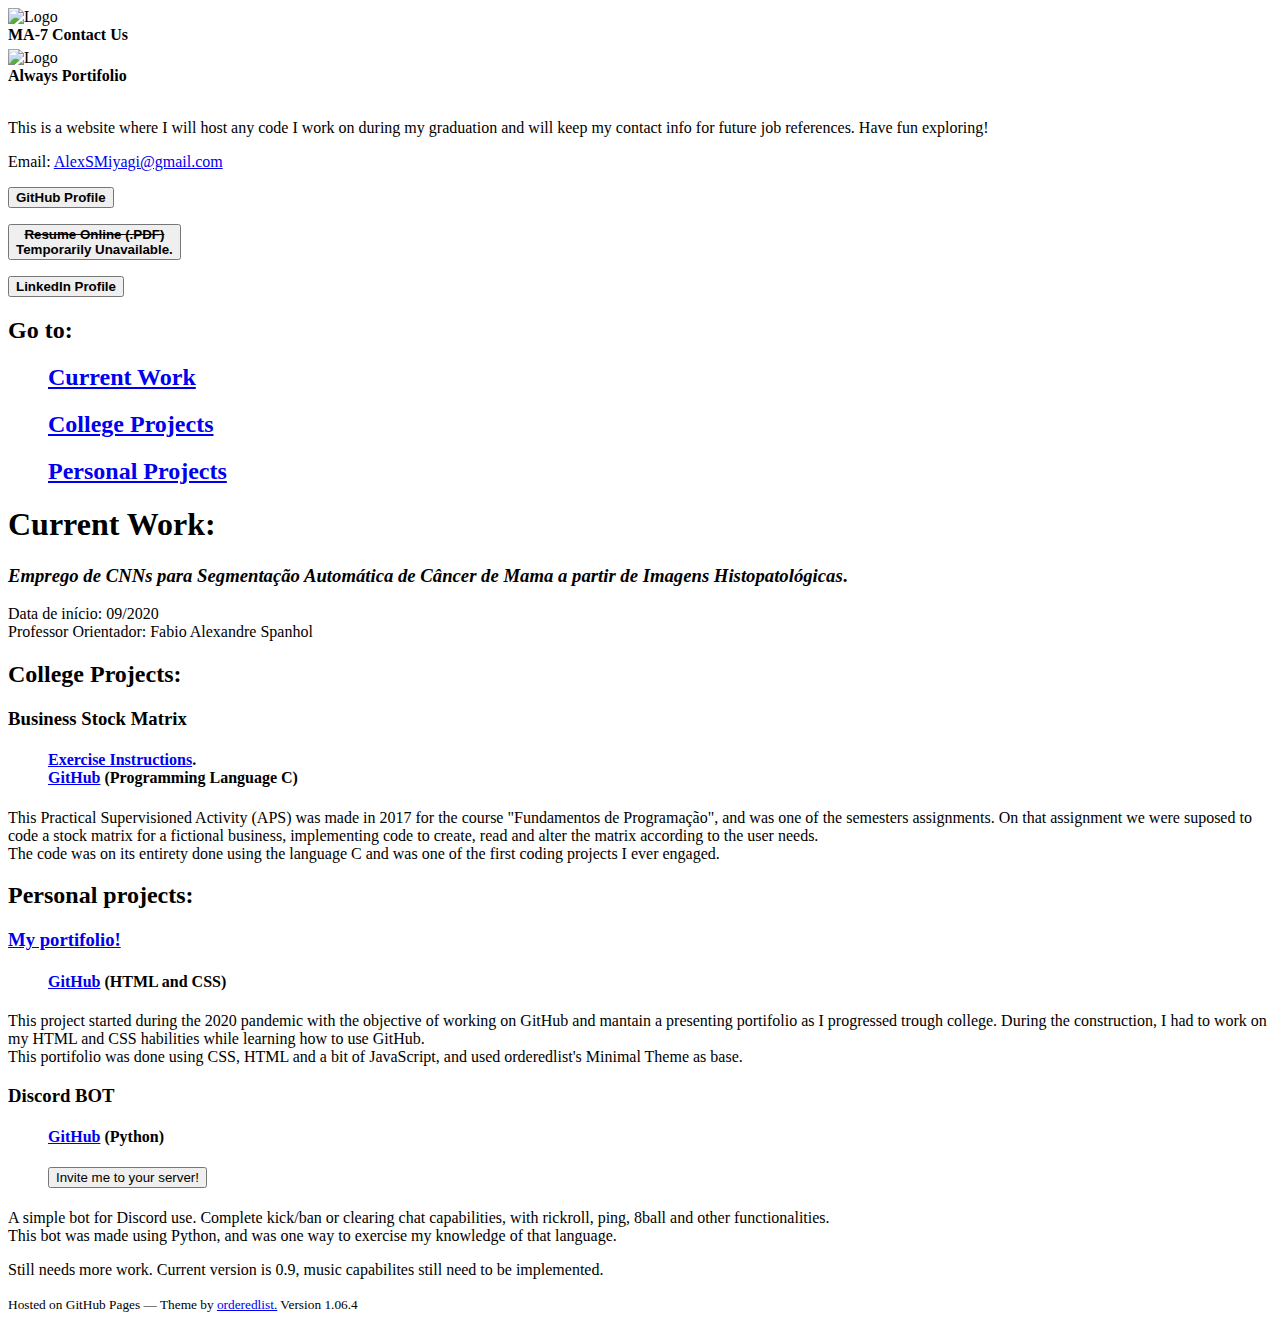
==== index.html @ 53c1947f "Update index.html" ====
<!doctype html>
<html>
  <head>

    <!-- Global site tag (gtag.js) - Google Analytics -->
    <script async src="https://www.googletagmanager.com/gtag/js?id=UA-176717910-1"></script>
    <script>
      window.dataLayer = window.dataLayer || [];
      function gtag(){dataLayer.push(arguments);}
      gtag('js', new Date());

      gtag('config', 'UA-176717910-1');
    </script>


    <meta charset="utf-8">
    <meta http-equiv="X-UA-Compatible" content="chrome=1">
    <title>AlwaysLearning's portifolio</title>
    <link rel="icon" href="https://raw.githubusercontent.com/AlwaysLearning55/AlwaysLearning55.github.io/master/favico.png">

    <link rel="stylesheet" href="stylesheets/styles.css">
    <link rel="stylesheet" href="stylesheets/pygment_trac.css">
    <meta name="viewport" content="width=device-width">
    <!--[if lt IE 9]>
    <script src="//html5shiv.googlecode.com/svn/trunk/html5.js"></script>
    <![endif]-->
  </head>

  <!--
    <button class="button-success pure-button">Success Button</button>
    <button class="button-error pure-button">Error Button</button>
    <button class="button-warning pure-button">Warning Button</button>
    <button class="button-secondary pure-button">Secondary Button</button>
  !-->

  <body>
    <div class="wrapper">
      <header>
        <div class="container" style="margin-bottom: 5px">
          <img src="https://raw.githubusercontent.com/AlwaysLearning55/AlwaysLearning55.github.io/master/ma7logo.png" alt="Logo" class="image">
          <div class="middle">
            <a href="#" class="icon" title="User Profile">
              <div class="text">
                <a href="https://alwayslearning55.github.io/MA-7.github.io/" style="text-decoration: none; color : #000000;;"><b>MA-7 Contact Us</b></a>
              </div>
            </a>
          </div>
        </div>

        <div class="container">
          <img src="https://raw.githubusercontent.com/AlwaysLearning55/AlwaysLearning55.github.io/master/test_image.png" alt="Logo" class="image">
          <div class="middle">
            <a href="#" class="icon" title="User Profile">
              <div class="text">
                <a href="https://alwayslearning55.github.io" style="text-decoration: none; color : #000000;"><b>Always Portifolio</b></a>
              </div>
            </a>
          </div>
        </div>
        <p><br>This is a website where I will host any code I work on during my graduation and will keep my contact info for future job references. Have fun exploring!</p>

        <p class="view">Email: <a href="mailto:AlexsMiyagi@gmail.com" target="_blank">AlexSMiyagi@gmail.com</a></p>

        <p> <a href="https://github.com/AlwaysLearning55" target="_blank"> <button class = "button-secondary pure-button"> <b> GitHub Profile </b> </button> </a> </p>
        <!--- <p> <a href="https://alwayslearning55.github.io/Alexsander%20Souza%20CV%20-%202020.pdf" target="_blank"> <button class = "button-secondary pure-button"> <b> Resume Online (.PDF) </b> </button> </a> </p> --->
        <p> <a href="" target="_blank"> <button class = "button-secondary pure-button"> <b> <s> Resume Online (.PDF) </s> <br> Temporarily Unavailable. </b> </button> </a> </p>
        <p> <a href="https://www.linkedin.com/in/alexsandersouza/" target="_blank"> <button class = "button-secondary pure-button"> <b> LinkedIn Profile </b> </button> </a> </p>

        <p><h2>Go to:</h2></p>

        <ul><a href="#Current Work"><h2>Current Work</h2></a></ul>
        <ul><a href="#CodesWorkedCollege"><h2>College Projects</h2></a></ul>
        <ul><a href="#PersonalCodes"><h2>Personal Projects</h2></a></ul>
      </header>



      <section>
        <a name="Current Work" class="anchor"></a>

        <h1>Current Work:</h1>
        <h3><p><em>Emprego de CNNs para Segmentação Automática de Câncer de Mama a partir de Imagens Histopatológicas</em>.</p></h3>

        <p>Data de início: 09/2020<br>
        Professor Orientador: Fabio Alexandre Spanhol</p>

        <a name="CodesWorkedCollege" class="anchor"></a>

        <h2>College Projects:</h2>
        <p><h3><li><b>Business Stock Matrix</b></li></h3>
        <ul><h4><a href="https://github.com/AlwaysLearning55/APS03-2017-02-EE-AlexsanderSouza/raw/master/2017%2002%20-%20APS%2003%20-%20EE.docx" download="">Exercise Instructions</a>.<br>
        <a href="https://github.com/AlwaysLearning55/APS03-2017-02-EE-AlexsanderSouza" target="_new ">GitHub</a> (Programming Language C)</h4></ul>

        <div class="c">   This Practical Supervisioned Activity (APS) was made in 2017 for the course "Fundamentos de Programação", and was one of the semesters assignments.
                          On that assignment we were suposed to code a stock matrix for a fictional business, implementing code to create, read and alter the matrix according to the user needs.<br></div>
        <div class="c">   The code was on its entirety done using the language C and was one of the first coding projects I ever engaged.<br></div></p>


        <a name="PersonalCodes" class="anchor"></a>

        <h2>Personal projects:</h2>
        <p><h3><li><b><a href="https://alwayslearning55.github.io">My portifolio!</b></a></li></h3>
        <ul><h4><a href="https://github.com/AlwaysLearning55/AlwaysLearning55.github.io" target="_blank">GitHub</a> (HTML and CSS)</h4></ul>

        <div class="c">   This project started during the 2020 pandemic with the objective of working on GitHub and mantain a presenting portifolio as I progressed trough college.
                          During the construction, I had to work on my HTML and CSS habilities while learning how to use GitHub. <br></div>
        <div class="c">   This portifolio was done using CSS, HTML and a bit of JavaScript, and used orderedlist's Minimal Theme as base.<br></div></p>

        <p><h3><li><b>Discord BOT</b></li></h3>
        <ul><h4><a href="https://github.com/AlwaysLearning55/AlwaysDiscordBot" target="_blank">GitHub</a> (Python)</h4></ul>
        <ul><h4><a href="https://discord.com/api/oauth2/authorize?client_id=768113292085821452&permissions=8&scope=bot" target="_blank"><button class="button-success pure-button">Invite me to your server!</button></a></h4></ul>

        <div class="c">   A simple bot for Discord use. Complete kick/ban or clearing chat capabilities, with rickroll, ping, 8ball and other functionalities.<br></div>
        <div class="c">   This bot was made using Python, and was one way to exercise my knowledge of that language.<br></div></p>
        <div class="c">   Still needs more work. Current version is 0.9, music capabilites still need to be implemented.<br></div></p>

      </section>

      <footer>
        <p><small>Hosted on GitHub Pages &mdash; Theme by <a href="https://github.com/orderedlist">orderedlist.</a> Version 1.06.4</small></p>
      </footer>
    </div>

    <script src="javascripts/scale.fix.js"></script>
    <script src="{{ "/assets/js/scale.fix.js" | relative_url }}"></script>

  </body>
</html>
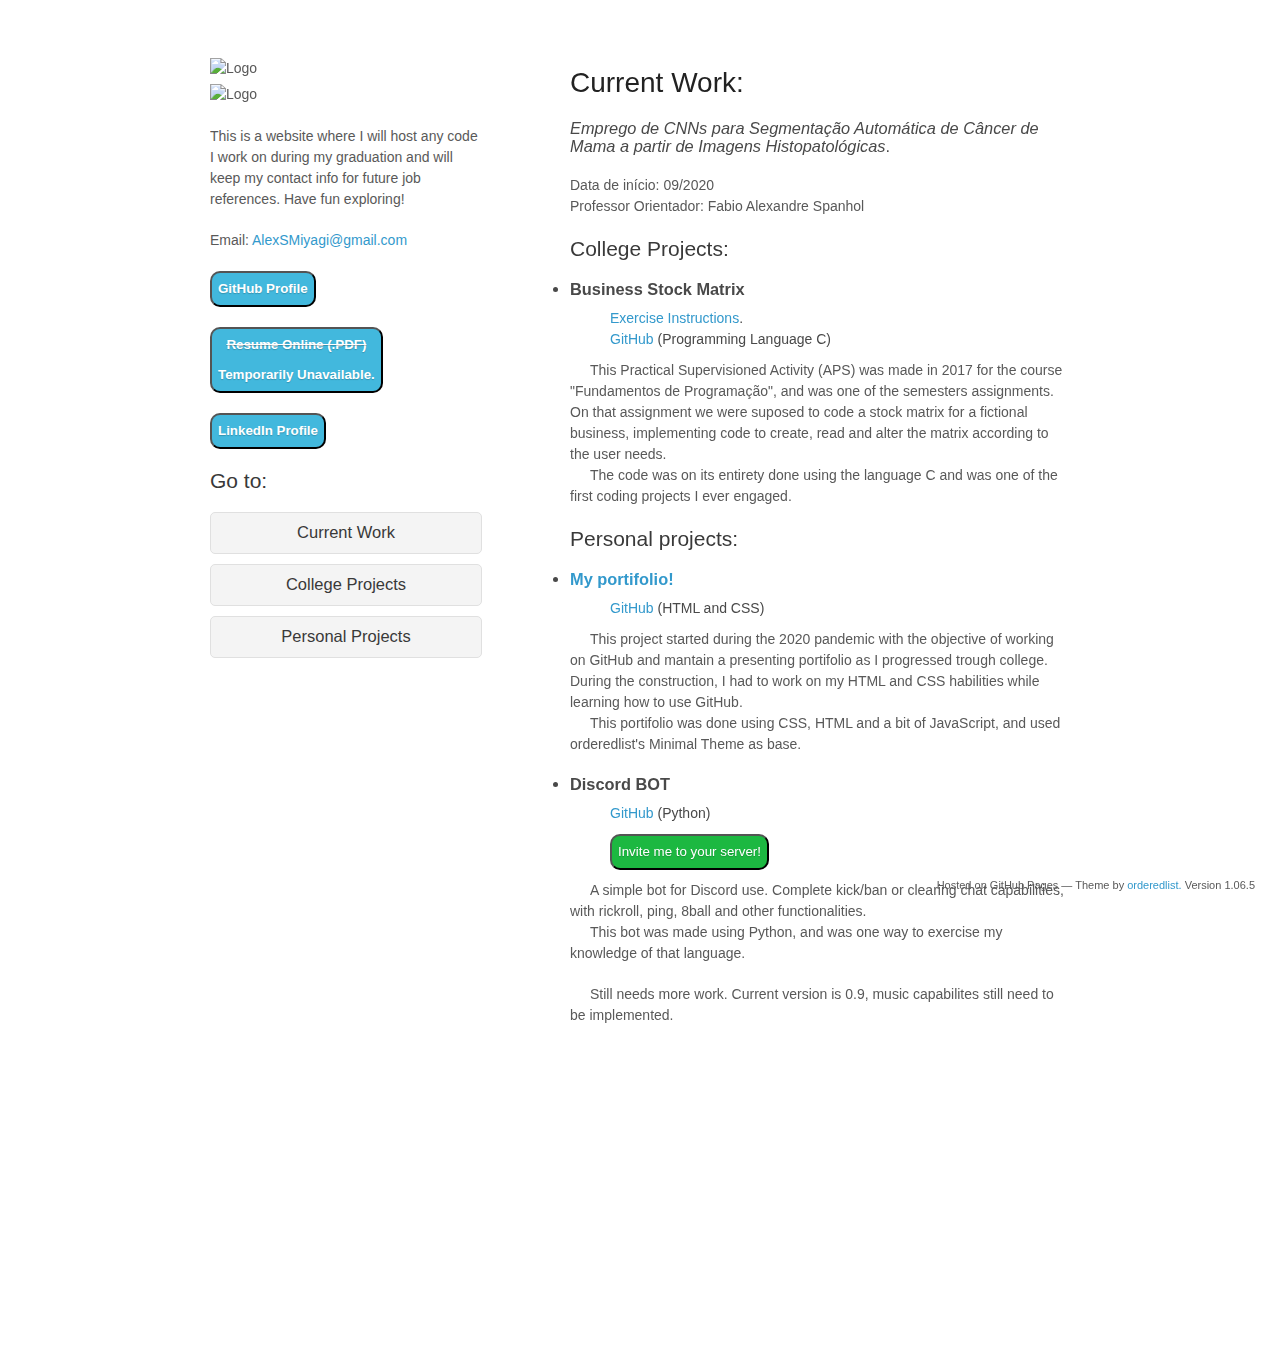
==== commit 533918ea: "Footer update" ====
--- a/index.html
+++ b/index.html
@@ -114,11 +114,12 @@
         <div class="c">   This bot was made using Python, and was one way to exercise my knowledge of that language.<br></div></p>
         <div class="c">   Still needs more work. Current version is 0.9, music capabilites still need to be implemented.<br></div></p>
 
+        <footer>
+          <p><small>Hosted on GitHub Pages &mdash; Theme by <a href="https://github.com/orderedlist">orderedlist.</a> Version 1.06.5</small></p>
+        </footer>
       </section>
 
-      <footer>
-        <p><small>Hosted on GitHub Pages &mdash; Theme by <a href="https://github.com/orderedlist">orderedlist.</a> Version 1.06.4</small></p>
-      </footer>
+
     </div>
 
     <script src="javascripts/scale.fix.js"></script>
--- a/stylesheets/styles.css
+++ b/stylesheets/styles.css
@@ -0,0 +1,435 @@
+body {
+  background-color: #fff;
+  padding:50px;
+  font: 14px/1.5 -apple-system, BlinkMacSystemFont, "Segoe UI", Roboto, Oxygen, Ubuntu, Cantarell, "Fira Sans", "Droid Sans", "Helvetica Neue", Arial, sans-serif, "Apple Color Emoji", "Segoe UI Emoji", "Segoe UI Symbol";
+  color:#595959;
+  font-weight:400;
+  margin-bottom: 200px;
+  z-index: 1;
+}
+
+h1, h2, h5, h6 {
+  color:#222;
+  margin:0 0 20px;
+}
+
+h3, h4 {
+  color:#222;
+  margin:0 0 10px;
+}
+
+
+p, ol, table, pre, dl {
+  margin:0 0 20px;
+}
+
+ul {
+  margin:0 0 10px;
+}
+
+h1, h2, h3 {
+  line-height:1.1;
+}
+
+h1 {
+  font-size:28px;
+  font-weight: 500;
+}
+
+h2 {
+  color:#393939;
+  font-weight: 500;
+}
+
+h3, h4, h5, h6 {
+  color:#494949;
+  font-weight: 500;
+}
+
+a.anchor {
+  display: block;
+  position: relative;
+  top: -50px;
+  visibility: hidden;
+}
+
+a {
+  color:#39c;
+  text-decoration:none;
+}
+
+a:hover {
+  color:#069;
+}
+
+a small {
+  font-size:11px;
+  color:#777;
+  margin-top:-0.3em;
+  display:block;
+}
+
+a:hover small {
+  color:#777;
+}
+
+div.c {
+  text-indent: 20px;
+}
+
+.sticky {
+  position: fixed;
+  top: 0;
+  width: 100%;
+}
+
+.sticky + .content {
+  padding-top: 10px;
+}
+
+.wrapper {
+  width:860px;
+  margin:0 auto;
+  overflow: auto;
+  position: sticky;
+}
+
+blockquote {
+  border-left:1px solid #e5e5e5;
+  margin:0;
+  padding:0 0 0 20px;
+  font-style:italic;
+}
+
+code, pre {
+  font-family:Monaco, Bitstream Vera Sans Mono, Lucida Console, Terminal, Consolas, Liberation Mono, DejaVu Sans Mono, Courier New, monospace;
+  color:#333;
+}
+
+pre {
+  padding:8px 15px;
+  background: #f8f8f8;
+  border-radius:5px;
+  border:1px solid #e5e5e5;
+  overflow-x: auto;
+}
+
+table {
+  width:100%;
+  border-collapse:collapse;
+}
+
+th, td {
+  text-align:left;
+  padding:5px 10px;
+  border-bottom:1px solid #e5e5e5;
+}
+
+dt {
+  color:#444;
+  font-weight:500;
+}
+
+th {
+  color:#444;
+}
+
+img {
+  max-width:100%;
+}
+
+header {
+  width: 270px;
+  float:left;
+  position: sticky;
+  position: -webkit-sticky;
+  height: auto;
+  top: 1;
+  -webkit-font-smoothing: subpixel-antialiased;
+}
+
+header ul {
+  list-style:none;
+  height:40px;
+  padding:0;
+  background: #f4f4f4;
+  border-radius:5px;
+  border:1px solid #e0e0e0;
+  width:270px;
+}
+
+header li {
+  width:89px;
+  float:left;
+  border-right:1px solid #e0e0e0;
+  height:40px;
+}
+
+header li:first-child a {
+  border-radius:5px 0 0 5px;
+}
+
+header li:last-child a {
+  border-radius:0 5px 5px 0;
+}
+
+header ul a {
+  line-height:1;
+  font-size:11px;
+  color:#999;
+  display:block;
+  text-align:center;
+  padding-top:10px;
+  height:34px;
+}
+
+header ul a:hover {
+  color:#999;
+}
+
+header ul a:active {
+  background-color:#f0f0f0;
+}
+
+strong {
+  color:#222;
+  font-weight:500;
+}
+
+header ul li + li + li {
+  border-right:none;
+  width:89px;
+}
+
+header ul a strong {
+  font-size:14px;
+  display:block;
+  color:#222;
+}
+
+section {
+  width:500px;
+  float:right;
+  padding-bottom:50px;
+  margin-top: 10px;
+}
+
+small {
+  font-size:11px;
+}
+
+hr {
+  border:0;
+  background:#e5e5e5;
+  height:1px;
+  margin:0 0 20px;
+}
+
+html {
+  background-color: #fff;
+}
+
+footer {
+  width: auto;
+  position: fixed;
+  right: 25px;
+  bottom: -15px;
+  -webkit-font-smoothing:subpixel-antialiased;
+  z-index: -1;
+}
+
+@media print, screen and (max-width: 960px) {
+
+  div.wrapper {
+    width:auto;
+    margin:0;
+  }
+
+  header, section, footer {
+    float:none;
+    position:static;
+    width:auto;
+  }
+
+  header {
+    padding-right:320px;
+  }
+
+  section {
+    border:1px solid #e5e5e5;
+    border-width:1px 0;
+    padding:20px 0;
+    margin:0 0 20px;
+  }
+
+  header a small {
+    display:inline;
+  }
+
+  header ul {
+    position:absolute;
+    right:50px;
+    top:52px;
+  }
+}
+
+@media print, screen and (max-width: 720px) {
+  body {
+    word-wrap:break-word;
+  }
+
+  header {
+    padding:0;
+  }
+
+  header ul, header p.view {
+    position:static;
+  }
+
+  pre, code {
+    word-wrap:normal;
+  }
+}
+
+@media print, screen and (max-width: 480px) {
+  body {
+    padding:15px;
+  }
+
+  header ul {
+    width:99%;
+  }
+
+  header li, header ul li + li + li {
+    width:33%;
+  }
+}
+
+@media print {
+  body {
+    padding:0.4in;
+    font-size:12pt;
+    color:#444;
+  }
+}
+
+<div>
+  <style scoped="">
+    .button-success,
+    .button-error,
+    .button-warning,
+    .button-secondary {
+        border-radius: 5px;
+    }
+
+    .button-success {
+        background: rgb(28, 184, 65);
+        text-align:center;
+        color: white;
+        border-radius: 10px;
+        text-shadow: 0 1px 1px rgba(0, 0, 0, 0.2);
+        text-align: center;
+        line-height: 30px;
+        /* this is a green */
+    }
+
+    .button-error {
+        background: rgb(202, 60, 60);
+        color: white;
+        border-radius: 10px;
+        text-shadow: 0 1px 1px rgba(0, 0, 0, 0.2);
+        /* this is a maroon */
+    }
+
+    .button-warning {
+        background: rgb(223, 117, 20);
+        color: white;
+        border-radius: 10px;
+        text-shadow: 0 1px 1px rgba(0, 0, 0, 0.2);
+        /* this is an orange */
+    }
+
+    .button-secondary {
+        background: rgb(66, 184, 221);
+        text-align:center;
+        color: white;
+        border-radius: 10px;
+        text-shadow: 0 1px 1px rgba(0, 0, 0, 0.2);
+        text-align: center;
+        line-height: 30px;
+        /* this is a light blue */
+    }
+
+    .container {
+      position: relative;
+      width: 100%;
+    }
+
+    .image {
+      opacity: 1;
+      display: block;
+      width: 100%;
+      height: auto;
+      transition: .5s ease;
+      backface-visibility: hidden;
+    }
+
+    .middle {
+      transition: .5s ease;
+      opacity: 0;
+      position: absolute;
+      top: 50%;
+      left: 50%;
+      transform: translate(-50%, -50%);
+      -ms-transform: translate(-50%, -50%);
+      text-align: center;
+    }
+
+    .container:hover .image {
+      opacity: 0.3;
+    }
+
+    .container:hover .middle {
+      opacity: 1;
+
+    }
+    .overlay {
+      position: absolute;
+      top: 0;
+      bottom: 0;
+      left: 0;
+      right: 0;
+      height: 100%;
+      width: 100%;
+      opacity: 0;
+      transition: .3s ease;
+      background-color: white;
+    }
+
+    .container:hover .overlay {
+      opacity: 1;
+    }
+
+    .icon {
+      color: white;
+      font-size: 100px;
+      position: absolute;
+      top: 50%;
+      left: 50%;
+      transform: translate(-50%, -50%);
+      -ms-transform: translate(-50%, -50%);
+      text-align: center;
+    }
+
+    .text {
+      border-radius: 10px;
+      background-color: #f8f0fa;
+      color: white;
+      font-size: 16px;
+      padding: 16px 32px;
+      white-space: nowrap;
+
+
+    }
+  </style>
+</div>
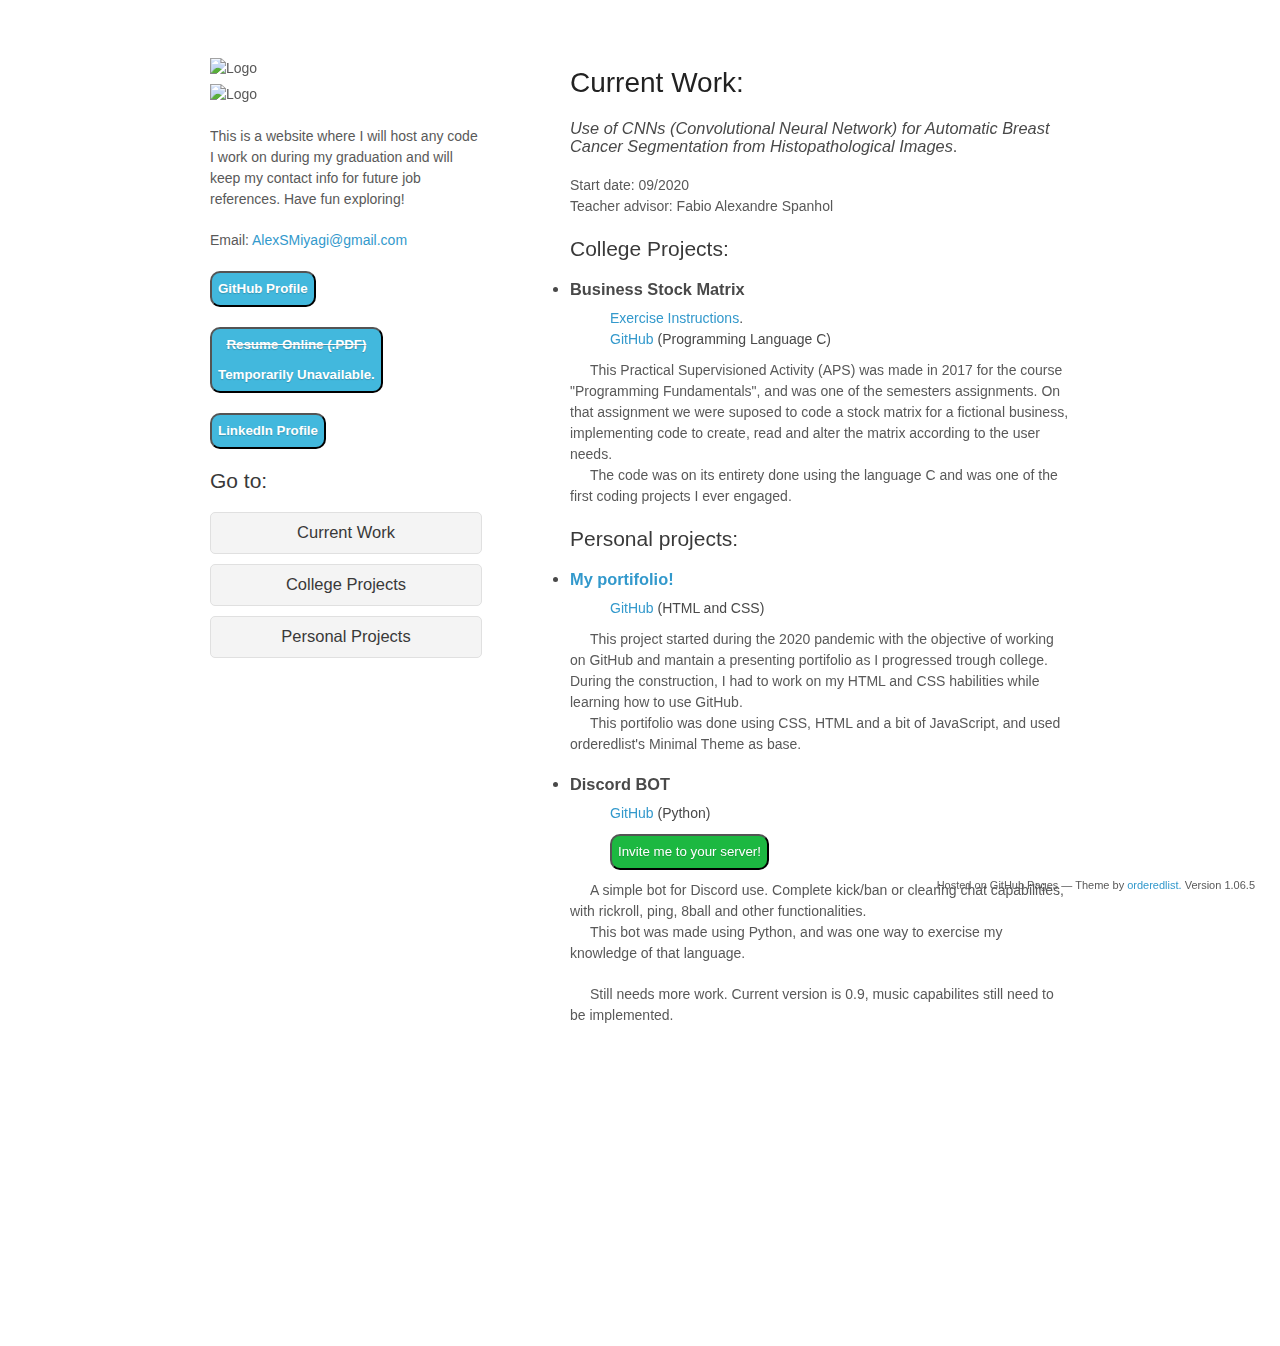
==== commit 256b0479: "Update index.html" ====
--- a/index.html
+++ b/index.html
@@ -41,7 +41,7 @@
           <div class="middle">
             <a href="#" class="icon" title="User Profile">
               <div class="text">
-                <a href="https://alwayslearning55.github.io/MA-7.github.io/" style="text-decoration: none; color : #000000;;"><b>MA-7 Contact Us</b></a>
+                <a href="https://alwayslearning55.github.io/MA-7/" style="text-decoration: none; color : #000000;;"><b>MA-7 Contact Us</b></a>
               </div>
             </a>
           </div>
@@ -79,10 +79,10 @@
         <a name="Current Work" class="anchor"></a>
 
         <h1>Current Work:</h1>
-        <h3><p><em>Emprego de CNNs para Segmentação Automática de Câncer de Mama a partir de Imagens Histopatológicas</em>.</p></h3>
+        <h3><p><em>Use of CNNs (Convolutional Neural Network) for Automatic Breast Cancer Segmentation from Histopathological Images</em>.</p></h3>
 
-        <p>Data de início: 09/2020<br>
-        Professor Orientador: Fabio Alexandre Spanhol</p>
+        <p>Start date: 09/2020<br>
+        Teacher advisor: Fabio Alexandre Spanhol</p>
 
         <a name="CodesWorkedCollege" class="anchor"></a>
 
@@ -91,7 +91,7 @@
         <ul><h4><a href="https://github.com/AlwaysLearning55/APS03-2017-02-EE-AlexsanderSouza/raw/master/2017%2002%20-%20APS%2003%20-%20EE.docx" download="">Exercise Instructions</a>.<br>
         <a href="https://github.com/AlwaysLearning55/APS03-2017-02-EE-AlexsanderSouza" target="_new ">GitHub</a> (Programming Language C)</h4></ul>
 
-        <div class="c">   This Practical Supervisioned Activity (APS) was made in 2017 for the course "Fundamentos de Programação", and was one of the semesters assignments.
+        <div class="c">   This Practical Supervisioned Activity (APS) was made in 2017 for the course "Programming Fundamentals", and was one of the semesters assignments.
                           On that assignment we were suposed to code a stock matrix for a fictional business, implementing code to create, read and alter the matrix according to the user needs.<br></div>
         <div class="c">   The code was on its entirety done using the language C and was one of the first coding projects I ever engaged.<br></div></p>
 
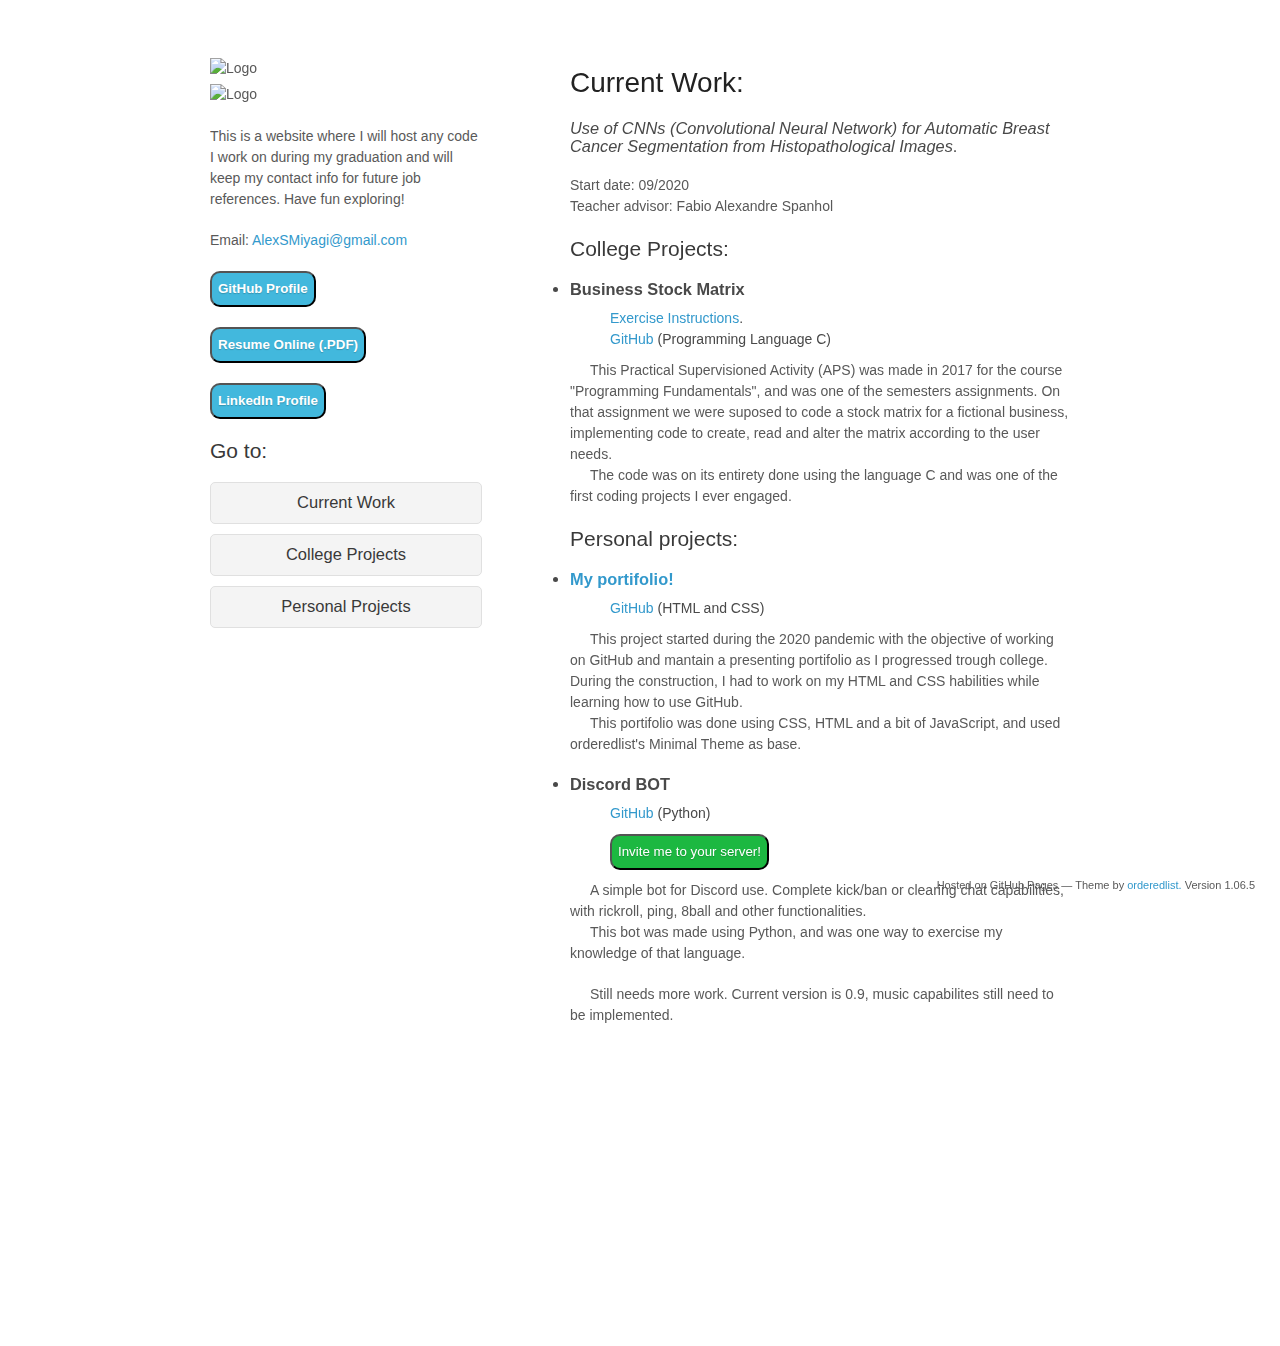
==== commit ee0ba0b7: "CV Update" ====
--- a/index.html
+++ b/index.html
@@ -62,9 +62,8 @@
         <p class="view">Email: <a href="mailto:AlexsMiyagi@gmail.com" target="_blank">AlexSMiyagi@gmail.com</a></p>
 
         <p> <a href="https://github.com/AlwaysLearning55" target="_blank"> <button class = "button-secondary pure-button"> <b> GitHub Profile </b> </button> </a> </p>
-        <!--- <p> <a href="https://alwayslearning55.github.io/Alexsander%20Souza%20CV%20-%202020.pdf" target="_blank"> <button class = "button-secondary pure-button"> <b> Resume Online (.PDF) </b> </button> </a> </p> --->
-        <p> <a href="" target="_blank"> <button class = "button-secondary pure-button"> <b> <s> Resume Online (.PDF) </s> <br> Temporarily Unavailable. </b> </button> </a> </p>
-        <p> <a href="https://www.linkedin.com/in/alexsandersouza/" target="_blank"> <button class = "button-secondary pure-button"> <b> LinkedIn Profile </b> </button> </a> </p>
+        <p> <a href="https://alwayslearning55.github.io/Alex%20Souza%20CV%20-%202021.pdf" target="_blank"> <button class = "button-secondary pure-button"> <b> Resume Online (.PDF) </b> </button> </a> </p>
+        <p> <a href="https://www.linkedin.com/in/AlexSMiyagi/" target="_blank"> <button class = "button-secondary pure-button"> <b> LinkedIn Profile </b> </button> </a> </p>
 
         <p><h2>Go to:</h2></p>
 
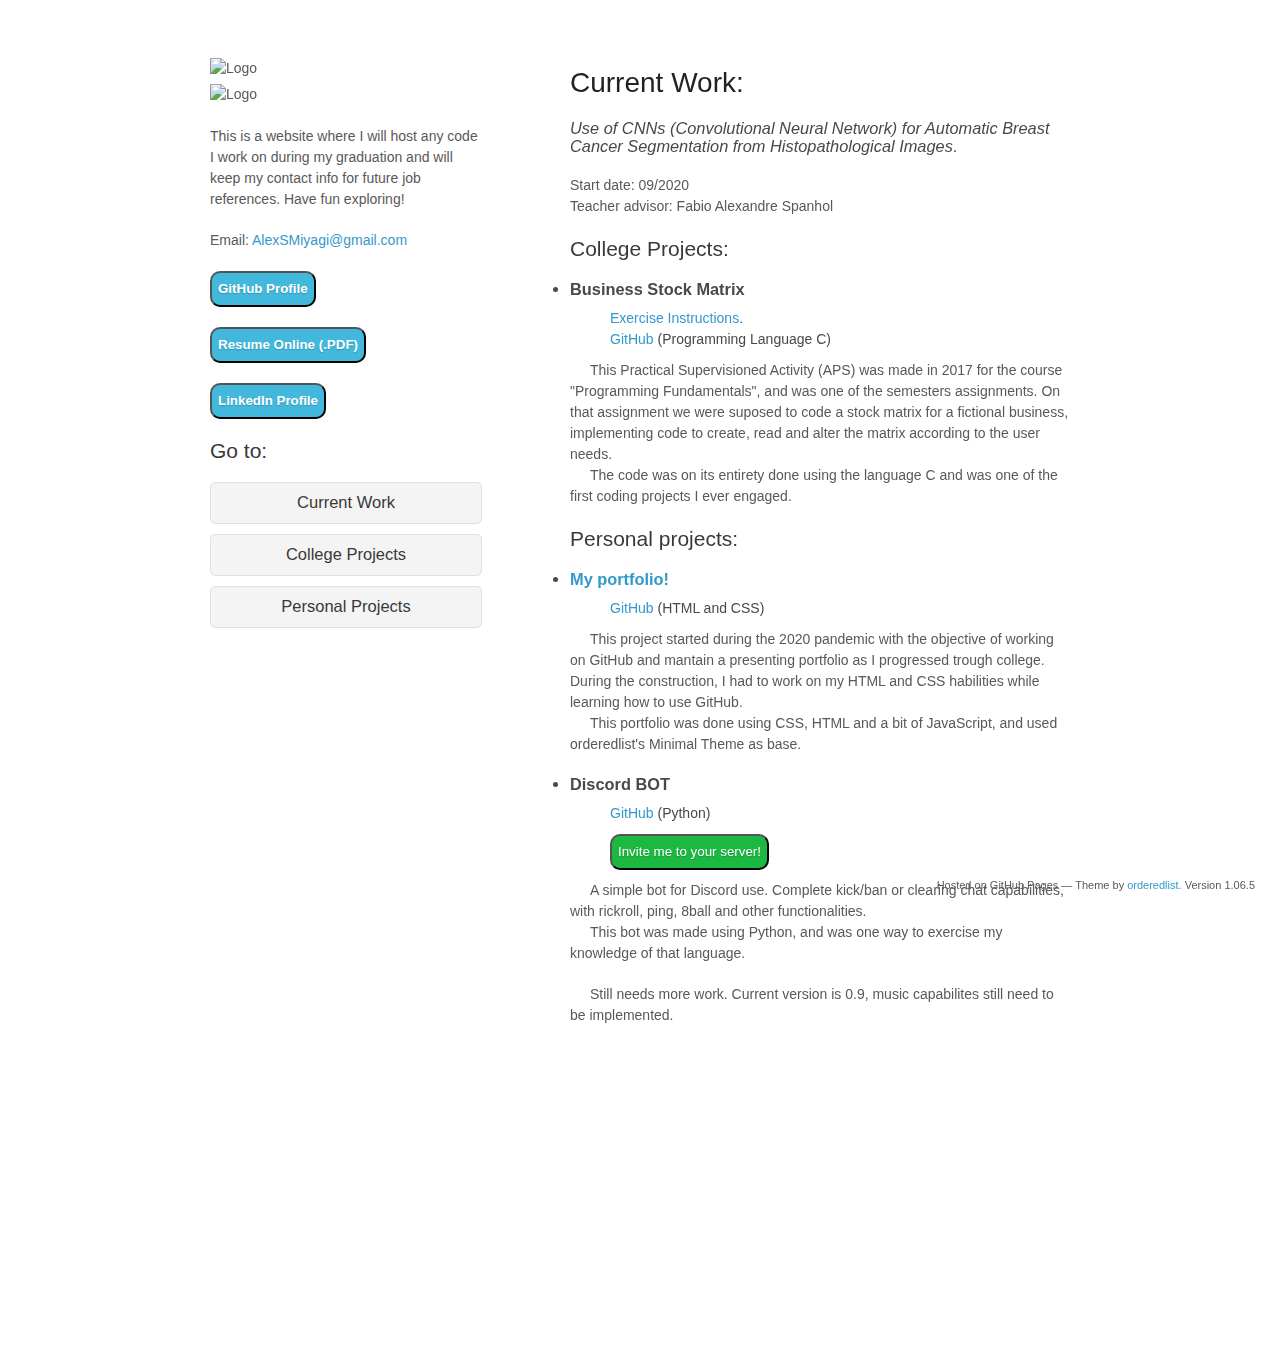
==== commit 77e8b5da: "Update index.html" ====
--- a/index.html
+++ b/index.html
@@ -15,7 +15,7 @@
 
     <meta charset="utf-8">
     <meta http-equiv="X-UA-Compatible" content="chrome=1">
-    <title>AlwaysLearning's portifolio</title>
+    <title>AlwaysLearning's portfolio</title>
     <link rel="icon" href="https://raw.githubusercontent.com/AlwaysLearning55/AlwaysLearning55.github.io/master/favico.png">
 
     <link rel="stylesheet" href="stylesheets/styles.css">
@@ -52,7 +52,7 @@
           <div class="middle">
             <a href="#" class="icon" title="User Profile">
               <div class="text">
-                <a href="https://alwayslearning55.github.io" style="text-decoration: none; color : #000000;"><b>Always Portifolio</b></a>
+                <a href="https://alwayslearning55.github.io" style="text-decoration: none; color : #000000;"><b>Always Portfolio</b></a>
               </div>
             </a>
           </div>
@@ -98,12 +98,12 @@
         <a name="PersonalCodes" class="anchor"></a>
 
         <h2>Personal projects:</h2>
-        <p><h3><li><b><a href="https://alwayslearning55.github.io">My portifolio!</b></a></li></h3>
+        <p><h3><li><b><a href="https://alwayslearning55.github.io">My portfolio!</b></a></li></h3>
         <ul><h4><a href="https://github.com/AlwaysLearning55/AlwaysLearning55.github.io" target="_blank">GitHub</a> (HTML and CSS)</h4></ul>
 
-        <div class="c">   This project started during the 2020 pandemic with the objective of working on GitHub and mantain a presenting portifolio as I progressed trough college.
+        <div class="c">   This project started during the 2020 pandemic with the objective of working on GitHub and mantain a presenting portfolio as I progressed trough college.
                           During the construction, I had to work on my HTML and CSS habilities while learning how to use GitHub. <br></div>
-        <div class="c">   This portifolio was done using CSS, HTML and a bit of JavaScript, and used orderedlist's Minimal Theme as base.<br></div></p>
+        <div class="c">   This portfolio was done using CSS, HTML and a bit of JavaScript, and used orderedlist's Minimal Theme as base.<br></div></p>
 
         <p><h3><li><b>Discord BOT</b></li></h3>
         <ul><h4><a href="https://github.com/AlwaysLearning55/AlwaysDiscordBot" target="_blank">GitHub</a> (Python)</h4></ul>
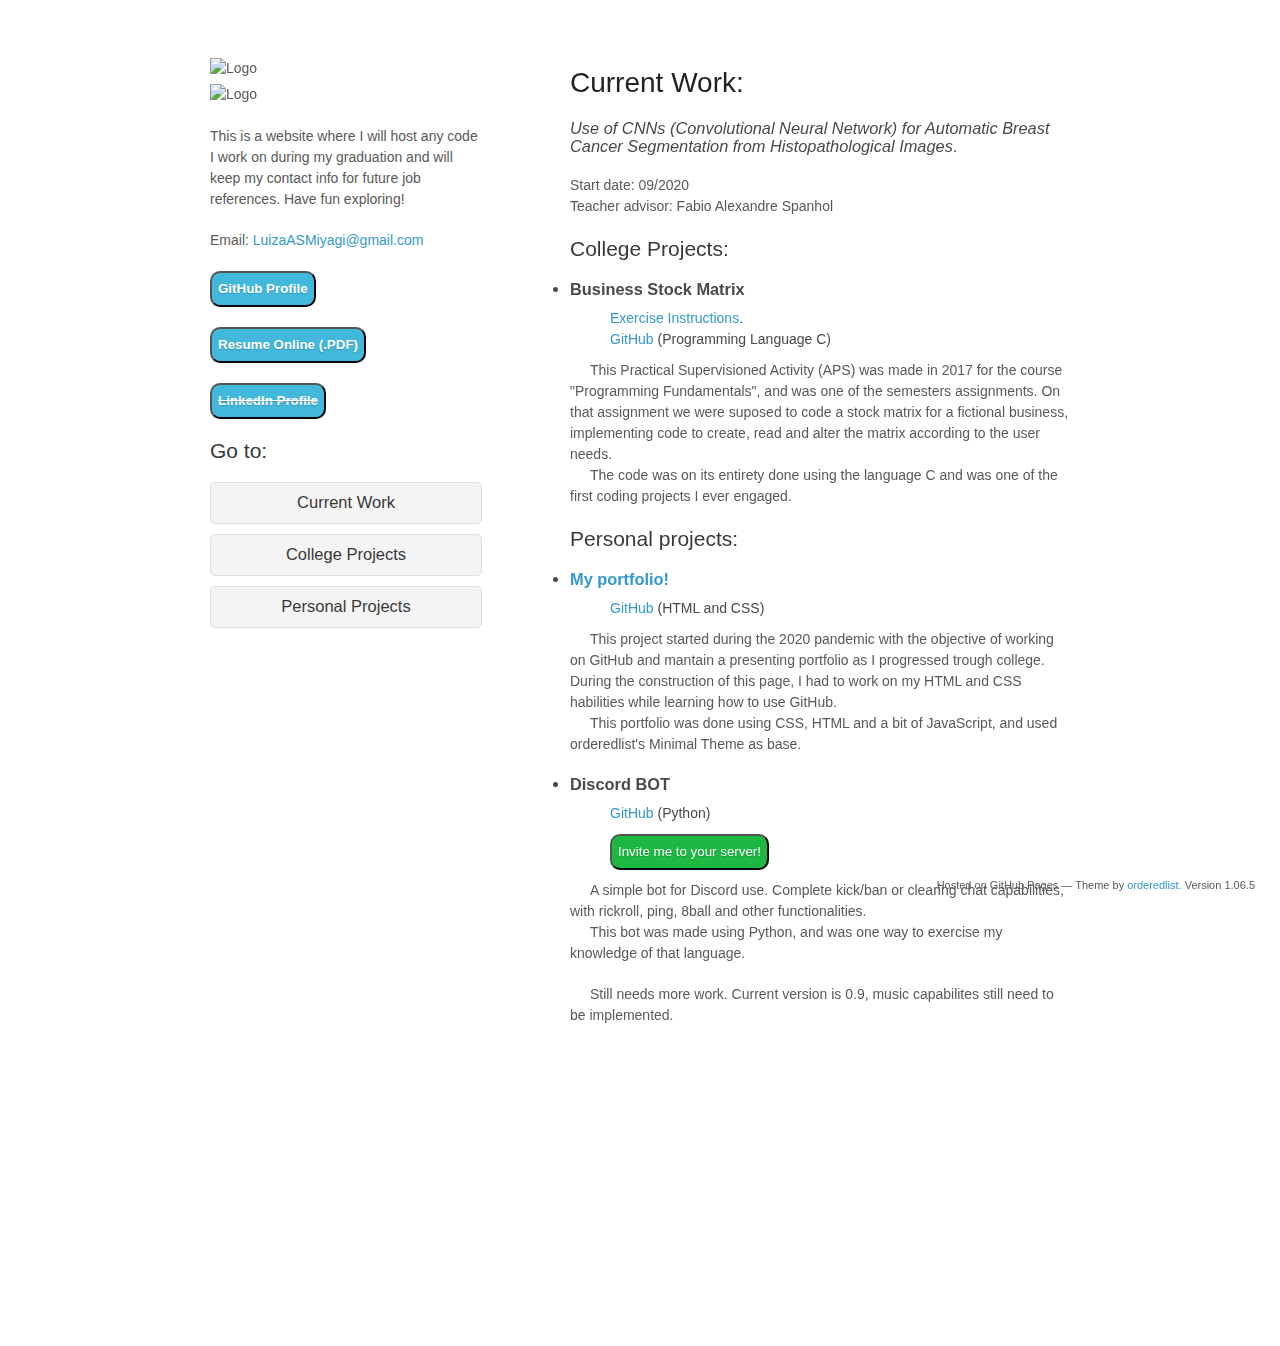
==== commit cb4e6cb9: "Edição de texto. Linkedin temporariamente indisponível." ====
--- a/index.html
+++ b/index.html
@@ -59,11 +59,11 @@
         </div>
         <p><br>This is a website where I will host any code I work on during my graduation and will keep my contact info for future job references. Have fun exploring!</p>
 
-        <p class="view">Email: <a href="mailto:AlexsMiyagi@gmail.com" target="_blank">AlexSMiyagi@gmail.com</a></p>
+        <p class="view">Email: <a href="mailto:LuizaASMiyagi@gmail.com" target="_blank">LuizaASMiyagi@gmail.com</a></p>
 
         <p> <a href="https://github.com/AlwaysLearning55" target="_blank"> <button class = "button-secondary pure-button"> <b> GitHub Profile </b> </button> </a> </p>
-        <p> <a href="https://alwayslearning55.github.io/Alex%20Souza%20CV%20-%202021.pdf" target="_blank"> <button class = "button-secondary pure-button"> <b> Resume Online (.PDF) </b> </button> </a> </p>
-        <p> <a href="https://www.linkedin.com/in/AlexSMiyagi/" target="_blank"> <button class = "button-secondary pure-button"> <b> LinkedIn Profile </b> </button> </a> </p>
+        <p> <a href="https://alwayslearning55.github.io/Luiza%20Anya%20CV%20-%202022.pdf" target="_blank"> <button class = "button-secondary pure-button"> <b> Resume Online (.PDF) </b> </button> </a> </p>
+        <p> <a href="" target="_blank"> <button class = "button-secondary pure-button"> <b><s> LinkedIn Profile </s></b> </button> </a> </p>
 
         <p><h2>Go to:</h2></p>
 
@@ -102,7 +102,7 @@
         <ul><h4><a href="https://github.com/AlwaysLearning55/AlwaysLearning55.github.io" target="_blank">GitHub</a> (HTML and CSS)</h4></ul>
 
         <div class="c">   This project started during the 2020 pandemic with the objective of working on GitHub and mantain a presenting portfolio as I progressed trough college.
-                          During the construction, I had to work on my HTML and CSS habilities while learning how to use GitHub. <br></div>
+                          During the construction of this page, I had to work on my HTML and CSS habilities while learning how to use GitHub. <br></div>
         <div class="c">   This portfolio was done using CSS, HTML and a bit of JavaScript, and used orderedlist's Minimal Theme as base.<br></div></p>
 
         <p><h3><li><b>Discord BOT</b></li></h3>
